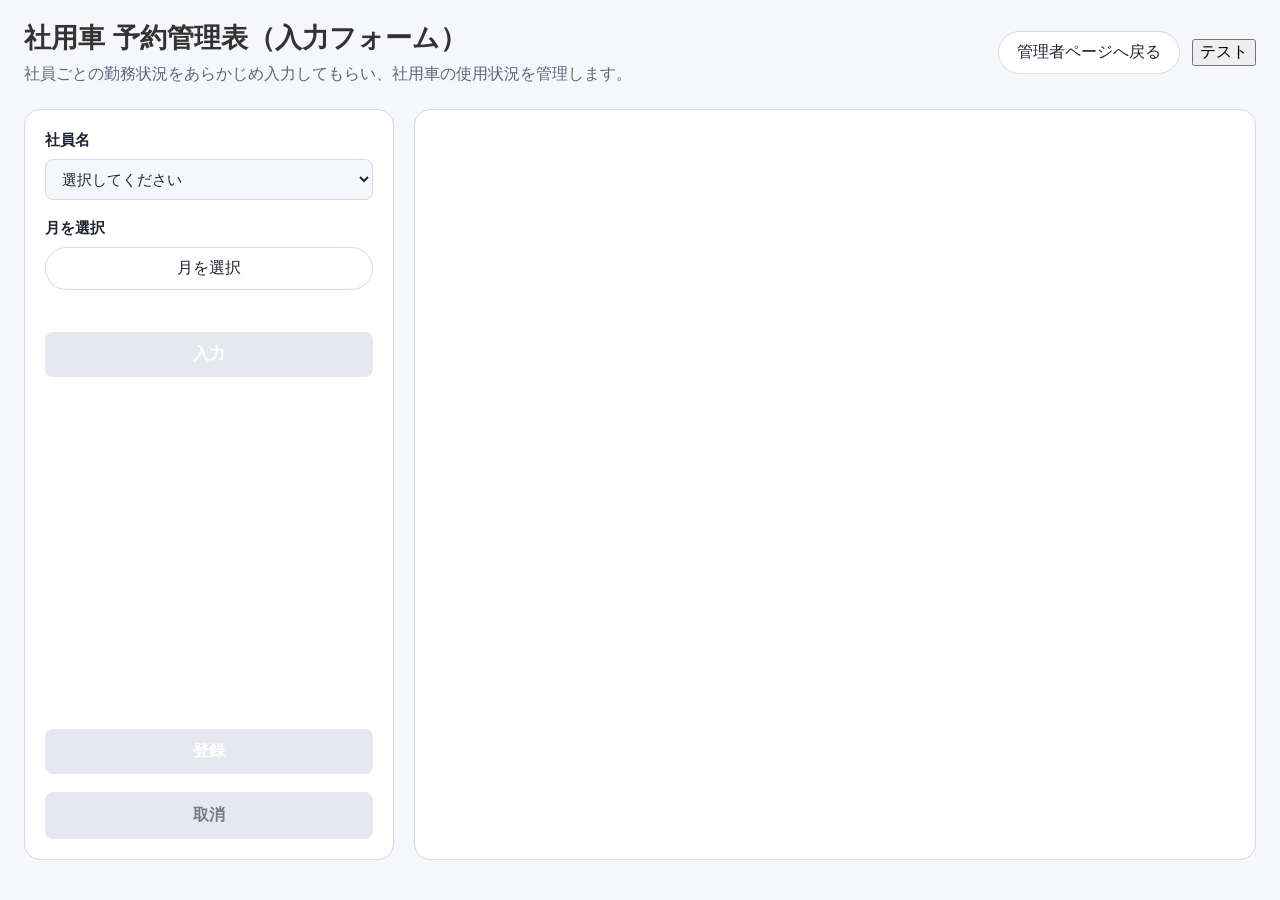
==== input.html @ ea2d9f54 "祝日色分け追加" ====
<!DOCTYPE html>
<html lang="ja">

<head>
  <meta charset="UTF-8" />
  <meta name="viewport" content="width=device-width, initial-scale=1.0" />
  <title>社用車 予約管理表</title>
  <link rel="stylesheet" href="css/style.css" />
  <link rel="stylesheet" href="css/layout.css" />
  <link rel="stylesheet" href="css/schedule.css" />
  <link rel="stylesheet" href="css/input.css" />
</head>

<body>
  <div class="app-shell">
    <header class="app-header">
      <div>
        <h1>社用車 予約管理表（入力フォーム）</h1>
        <p class="app-description">社員ごとの勤務状況をあらかじめ入力してもらい、社用車の使用状況を管理します。</p>
      </div>
      <div class="month-area">
        <a href="index.html" class="month-select-button">管理者ページへ戻る</a>
        <button onclick="google.script.run.testCall()">
          テスト
        </button>
      </div>
    </header>

    <main class="input-main">
      <aside class="input-sidebar">
        <div class="form-group">
          <label for="employeeSelect" class="form-label">社員名</label>
          <select id="employeeSelect" class="form-select">
            <option value="">選択してください</option>
            <option value="社員A">社員A</option>
            <option value="社員B">社員B</option>
            <option value="社員C">社員C</option>
            <option value="社員D">社員D</option>
            <option value="社員E">社員E</option>
            <option value="社員F">社員F</option>
            <option value="社員G">社員G</option>
            <option value="社員H">社員H</option>
            <option value="社員I">社員I</option>
            <option value="社員J">社員J</option>
          </select>
        </div>

        <div class="form-group">
          <label for="monthSelect" class="form-label">月を選択</label>
          <button type="button" id="monthSelectButton" class="month-select-button">月を選択</button>
          <p class="selected-month" id="selectedMonthLabel"></p>
        </div>

        <button type="button" id="inputButton" class="input-button" disabled>入力</button>
        <button type="button" id="registerButton" class="register-button" disabled>登録</button>
        <button type="button" id="cancelButton" class="cancel-button" disabled>取消</button>
      </aside>

      <section class="calendar-section" id="calendarSection">
        <!-- カレンダーはここに動的に生成される -->
      </section>
    </main>
  </div>

  <!-- 月選択モーダル -->
  <div class="modal-overlay hidden" id="monthModalOverlay">
    <div class="modal-card month-selection-card" role="dialog" aria-modal="true" aria-labelledby="monthModalTitle">
      <button class="modal-close" id="monthModalCloseButton">×</button>
      <h2 id="monthModalTitle">月を選択</h2>
      <div class="month-list" id="monthListContainer"></div>
    </div>
  </div>

  <!-- 勤務情報入力モーダル -->
  <div class="modal-overlay hidden" id="detailModalOverlay">
    <div class="modal-card" role="dialog" aria-modal="true" aria-labelledby="modalTitle">
      <button class="modal-close" id="modalCloseButton">×</button>
      <h2 id="modalTitle">勤務情報入力</h2>
      <div class="modal-content" id="modalContent">
        <div class="form-group">
          <p class="field-label">社員名</p>
          <p class="field-value" id="modalEmployeeName"></p>
        </div>
        <div class="form-row">
          <div class="form-group">
            <label for="modalStartDate" class="field-label">開始日</label>
            <input type="date" id="modalStartDate" class="form-input">
          </div>
          <div class="form-group">
            <label for="modalEndDate" class="field-label">終了日</label>
            <input type="date" id="modalEndDate" class="form-input">
          </div>
        </div>
        <div class="form-group">
          <label for="modalLocation" class="field-label">勤務地</label>
          <input type="text" id="modalLocation" class="form-input" placeholder="例：本社、在宅">
        </div>
        <div class="form-row">
          <div class="form-group">
            <label for="modalStartTime" class="field-label">開始時刻</label>
            <input type="time" id="modalStartTime" class="form-input" step="60">
          </div>
          <div class="form-group">
            <label for="modalEndTime" class="field-label">終了時刻</label>
            <input type="time" id="modalEndTime" class="form-input" step="60">
          </div>
        </div>
        <div class="form-group">
          <label for="modalRemarks" class="field-label">備考</label>
          <textarea id="modalRemarks" class="form-textarea" placeholder="特記事項があれば記入"></textarea>
        </div>
        <div class="modal-action-row">
          <button type="button" id="modalPlannedButton" class="modal-save-button planned-button">予定</button>
          <button type="button" id="modalConfirmedButton" class="modal-save-button confirmed-button">確定</button>
        </div>
      </div>
    </div>
  </div>

  <!-- 取消モーダル -->
  <div class="modal-overlay hidden" id="cancelModalOverlay">
    <div class="modal-card confirm-modal" role="dialog" aria-modal="true" aria-labelledby="cancelModalTitle">
      <button class="modal-close" id="cancelModalCloseButton">×</button>
      <h2 id="cancelModalTitle">勤務内容の取消</h2>
      <div class="modal-content">
        <div class="form-group">
          <label for="cancelDate" class="field-label">取消日</label>
          <input type="date" id="cancelDate" class="form-input">
        </div>
        <div class="confirm-buttons">
          <button type="button" id="cancelExecuteButton" class="confirm-button cancel-execute-button">取消</button>
          <button type="button" id="cancelBackButton" class="confirm-button confirm-no">戻る</button>
        </div>
      </div>
    </div>
  </div>

  <!-- 確認ダイアログ -->
  <div class="modal-overlay hidden" id="confirmModalOverlay">
    <div class="modal-card confirm-modal" role="dialog" aria-modal="true" aria-labelledby="confirmTitle">
      <h2 id="confirmTitle">確認</h2>
      <p id="confirmMessage">この内容で登録しますか？</p>
      <div class="confirm-buttons">
        <button type="button" id="confirmYesButton" class="confirm-button confirm-yes">はい</button>
        <button type="button" id="confirmNoButton" class="confirm-button confirm-no">いいえ</button>
      </div>
    </div>
  </div>

  <script src="js/input.js"></script>
</body>

</html>
---- css/style.css ----
:root {
  --bg: #f6f7fb;
  --surface: #ffffff;
  --surface-strong: #eef1f8;
  --border: #d6d9e6;
  --text: #1d2433;
  --muted: #5d677e;
  --primary: #3f71ff;
  --primary-soft: #e7efff;
  --danger: #e04f5f;
  --shadow: 0 18px 50px rgba(40, 57, 116, 0.08);
}

* {
  box-sizing: border-box;
}

html, body {
  margin: 0;
  height: 100%;
}

body {
  min-height: 100%;
  font-family: "Segoe UI", Arial, sans-serif;
  background: var(--bg);
  color: var(--text);
}

button {
  font: inherit;
}

a { color: inherit; text-decoration: none; }

.hidden {
  display: none !important;
}
---- css/layout.css ----
.app-shell {
  display: flex;
  flex-direction: column;
  min-height: 100vh;
  max-width: 1400px;
  margin: 0 auto;
  padding: 20px 24px 40px;
}

main {
  flex: 1;
  min-height: 0;
}

.schedule-panel {
  display: flex;
  flex-direction: column;
  min-height: 0;
  flex: 1;
  overflow: hidden;
}

.app-header {
  display: flex;
  flex-wrap: wrap;
  align-items: center;
  justify-content: space-between;
  gap: 16px;
  margin-bottom: 24px;
  color: #dd8888;
}

.app-header h1 {
  margin: 0 0 8px;
  font-size: clamp(1.7rem, 2vw, 2.4rem);
  color: #333333;
}

.app-description {
  margin: 0;
  color: var(--muted);
  max-width: 640px;
}

.month-area {
  display: flex;
  flex-wrap: wrap;
  align-items: center;
  gap: 12px;
}

.month-select-button {
  background: var(--surface);
  border: 1px solid var(--border);
  border-radius: 999px;
  color: var(--text);
  padding: 10px 18px;
  cursor: pointer;
  transition: all 0.2s ease;
}

.month-select-button:hover {
  background: var(--primary-soft);
  border-color: var(--primary);
}

.current-month {
  margin: 0;
  color: var(--muted);
  font-weight: 600;
}

.schedule-panel {
  background: var(--surface);
  border: 1px solid var(--border);
  border-radius: 20px;
  box-shadow: var(--shadow);
  padding: 18px;
}

.schedule-meta {
  margin-bottom: 16px;
  color: var(--muted);
}

.table-wrapper {
  width: 100%;
  overflow-x: auto;
  overflow-y: auto;
  flex: 1;
  min-height: 0;
}

.schedule-table {
  width: 100%;
  min-width: 960px;
  border-collapse: collapse;
}

@media (max-width: 980px) {
  .app-shell {
    padding: 16px;
  }
  .schedule-panel {
    padding: 14px;
  }
  .schedule-table {
    min-width: 720px;
  }
}
---- css/schedule.css ----
.table-wrapper {
  width: 100%;
  max-width: 100%;
  overflow: auto;
  flex: 1;
  min-height: 0;
}

.schedule-table {
  width: max-content;
  min-width: 960px;
  border-collapse: collapse;
}

.schedule-table th,
.schedule-table td {
  padding: 10px 12px;
  border: 1px solid var(--border);
}

.schedule-table thead th {
  background: var(--surface-strong);
  position: sticky;
  top: 0;
  z-index: 2;
  color: var(--muted);
  font-weight: 600;
}

.schedule-table thead th:first-child {
  position: sticky;
  left: 0;
  top: 0;
  z-index: 3;
  background: var(--surface-strong);
}

.schedule-table th:first-child,
.schedule-table td:first-child {
  position: sticky;
  left: 0;
  background: var(--surface);
  z-index: 1;
}

.schedule-table tbody tr:hover {
  background: rgba(63, 113, 255, 0.05);
}

.schedule-table td {
  min-width: 85px;
  text-align: center;
  cursor: pointer;
  padding: 10px 8px;
}

.schedule-table td.cell-filled {
  background: #eef6ff;
}

.schedule-table td.cell-empty {
  background: #fff;
  color: var(--muted);
}

.schedule-table th.weekday-holiday,
.schedule-table td.weekday-holiday {
  background: #dd8888;
}

.schedule-table th.weekday-sat,
.schedule-table td.weekday-sat {
  background: #aaaaaa;
}

.schedule-table th.weekday-sun,
.schedule-table td.weekday-sun {
  background: #dd8888;
}

.cell-time {
  font-size: 0.95rem;
  font-weight: 600;
}

.cell-location {
  font-size: 0.82rem;
  color: var(--muted);
  margin-top: 4px;
}

.month-list {
  display: grid;
  grid-template-columns: repeat(3, minmax(0, 1fr));
  gap: 10px;
  margin-top: 16px;
}

.month-list button {
  background: var(--surface);
  border: 1px solid var(--border);
  border-radius: 14px;
  padding: 10px 8px;
  font-size: 0.88rem;
  white-space: nowrap;
  cursor: pointer;
  transition: transform 0.2s ease, background 0.2s ease;
}

.month-list button.active,
.month-list button:hover {
  background: var(--primary);
  color: white;
  transform: translateY(-1px);
}

.month-selection-card {
  width: min(520px, 100%);
}

.modal-overlay {
  position: fixed;
  inset: 0;
  background: rgba(10, 20, 40, 0.45);
  display: grid;
  place-items: center;
  padding: 20px;
  z-index: 10;
}

.modal-card {
  width: min(560px, 100%);
  background: var(--surface);
  border-radius: 22px;
  padding: 24px 24px 20px;
  box-shadow: var(--shadow);
  position: relative;
}

.modal-close {
  position: absolute;
  top: 14px;
  right: 14px;
  width: 38px;
  height: 38px;
  border: none;
  border-radius: 50%;
  background: var(--surface-strong);
  color: var(--text);
  font-size: 1.1rem;
  cursor: pointer;
}

.modal-content p {
  margin: 0 0 14px;
  line-height: 1.55;
}

.modal-content .field-label {
  font-weight: 700;
  margin-bottom: 4px;
  display: block;
}

.modal-content .field-value {
  background: var(--bg);
  padding: 12px;
  border-radius: 12px;
  border: 1px solid var(--border);
}

@media (max-width: 720px) {
  .schedule-table {
    min-width: 100%;
  }
  .schedule-table th,
  .schedule-table td {
    padding: 8px 10px;
  }
  .modal-card {
    padding: 18px 18px 16px;
  }
}
---- css/input.css ----
/* input.html 用スタイル */

.input-main {
  display: flex;
  gap: 20px;
  min-height: 0;
  flex: 1;
}

.input-sidebar {
  width: 30%;
  background: var(--surface);
  border: 1px solid var(--border);
  border-radius: 16px;
  padding: 20px;
  display: flex;
  flex-direction: column;
  gap: 18px;
  overflow-y: auto;
}

.calendar-section {
  flex: 1;
  background: var(--surface);
  border: 1px solid var(--border);
  border-radius: 16px;
  padding: 20px;
  overflow-y: auto;
}

/* フォーム要素 */
.form-group {
  display: flex;
  flex-direction: column;
  gap: 8px;
}

.form-label {
  font-weight: 600;
  color: var(--text);
  font-size: 0.95rem;
}

.form-select,
.form-input,
.form-textarea {
  padding: 10px 12px;
  border: 1px solid var(--border);
  border-radius: 8px;
  font-family: inherit;
  font-size: 0.95rem;
  color: var(--text);
  background: var(--bg);
}

.form-select:focus,
.form-input:focus,
.form-textarea:focus {
  outline: none;
  border-color: var(--primary);
  background: var(--surface);
}

.form-select {
  cursor: pointer;
}

.form-textarea {
  resize: vertical;
  min-height: 80px;
}

.selected-month {
  margin: 0;
  color: var(--muted);
  font-size: 0.9rem;
  padding: 8px 0;
}

.input-button,
.register-button,
.cancel-button {
  background: var(--primary);
  color: white;
  border: none;
  border-radius: 8px;
  padding: 12px;
  font-weight: 600;
  cursor: pointer;
  transition: opacity 0.2s ease;
  margin-top: auto;
}

.input-button {
  margin-top: 0;
}

.cancel-button {
  margin-top: 0;
  background: var(--surface);
  border: 1px solid var(--border);
  color: var(--text);
}

.input-button:hover:not(:disabled),
.register-button:hover:not(:disabled) {
  opacity: 0.9;
}

.cancel-button:hover:not(:disabled) {
  background: #ff7777;
  border-color: #ff7777;
  color: white;
}

.input-button:disabled,
.register-button:disabled,
.cancel-button:disabled {
  background: var(--border);
  cursor: not-allowed;
  opacity: 0.6;
}

.form-row {
  display: grid;
  grid-template-columns: repeat(2, minmax(0, 1fr));
  gap: 12px;
}

/* カレンダーグリッド */
.calendar-container {
  display: flex;
  flex-direction: column;
  gap: 12px;
}

.calendar-header {
  text-align: center;
  font-size: 1.2rem;
  font-weight: 600;
  color: var(--text);
  margin-bottom: 12px;
}

.calendar-weekdays {
  display: grid;
  grid-template-columns: repeat(7, 1fr);
  gap: 8px;
  margin-bottom: 8px;
}

.weekday-label {
  text-align: center;
  font-weight: 600;
  font-size: 0.9rem;
  padding: 8px 4px;
  color: var(--muted);
}

.calendar-grid {
  display: grid;
  grid-template-columns: repeat(7, 1fr);
  gap: 8px;
}

.calendar-cell {
  aspect-ratio: 1 / 1;
  border: 1px solid var(--border);
  border-radius: 8px;
  padding: 8px;
  cursor: default;
  display: flex;
  flex-direction: column;
  justify-content: flex-start;
  align-items: center;
  font-size: 0.85rem;
  transition: background 0.2s ease, border-color 0.2s ease;
  background: var(--surface-strong);
  overflow: hidden;
  text-align: center;
}

.calendar-cell:hover {
  border-color: var(--border);
}

.calendar-cell.other-month {
  background: var(--bg);
  color: var(--muted);
  cursor: default;
}

.calendar-cell.other-month:hover {
  border-color: var(--border);
  background: var(--bg);
}

.calendar-cell.weekend-sun {
  background: #dd8888;
  color: white;
}

.calendar-cell.weekend-sat {
  background: #aaaaaa;
  color: white;
}

.calendar-cell.weekend-sun:hover,
.calendar-cell.weekend-sat:hover {
  border-color: var(--text);
}

.calendar-cell.registered {
  border: 2px solid var(--primary);
  background: #e7efff;
}

.calendar-cell.status-planned {
  background: #77eeee;
  color: var(--text);
}

.calendar-cell.status-confirmed {
  background: #cceecc;
  color: var(--text);
}

.calendar-cell.selected {
  border: 2px solid var(--primary);
  background: rgba(63, 113, 255, 0.2);
}

.cell-day {
  font-weight: 600;
  font-size: 1rem;
  margin-bottom: 2px;
}

.cell-time {
  font-size: 0.7rem;
  line-height: 1.2;
  color: inherit;
}

.cell-location {
  font-size: 0.7rem;
  line-height: 1.2;
  color: inherit;
}

/* モーダル（既存スタイルの調整） */
.modal-card {
  max-height: 85vh;
  display: flex;
  flex-direction: column;
}

.modal-content {
  flex: 1;
  overflow-y: auto;
  padding-right: 12px;
}

.modal-content::-webkit-scrollbar {
  width: 6px;
}

.modal-content::-webkit-scrollbar-track {
  background: var(--bg);
  border-radius: 4px;
}

.modal-content::-webkit-scrollbar-thumb {
  background: var(--border);
  border-radius: 4px;
}

.modal-content::-webkit-scrollbar-thumb:hover {
  background: var(--muted);
}

.modal-save-button {
  background: var(--primary);
  color: white;
  border: none;
  border-radius: 8px;
  padding: 12px 20px;
  font-weight: 600;
  cursor: pointer;
  width: 100%;
  margin-top: 16px;
  transition: opacity 0.2s ease;
  flex-shrink: 0;
}

.modal-save-button:hover {
  opacity: 0.9;
}

.modal-action-row {
  display: grid;
  grid-template-columns: repeat(2, minmax(0, 1fr));
  gap: 12px;
  margin-top: 16px;
}

.modal-action-row .modal-save-button {
  margin-top: 0;
}

.planned-button {
  background: #3f8f9f;
}

.confirmed-button {
  background: #46965c;
}

.confirm-modal {
  width: min(400px, 100%);
}

.confirm-buttons {
  display: flex;
  gap: 12px;
  justify-content: flex-end;
  margin-top: 20px;
}

.confirm-button {
  padding: 10px 20px;
  border: none;
  border-radius: 8px;
  font-weight: 600;
  cursor: pointer;
  transition: opacity 0.2s ease;
}

.confirm-yes {
  background: var(--primary);
  color: white;
}

.confirm-yes:hover {
  opacity: 0.9;
}

.confirm-no {
  background: var(--border);
  color: var(--text);
}

.confirm-no:hover {
  opacity: 0.7;
}

.cancel-execute-button {
  background: #ff7777;
  color: white;
}

.cancel-execute-button:hover {
  opacity: 0.9;
}

/* モーダル内フォーム要素 */
.field-label {
  font-weight: 700;
  margin-bottom: 4px;
  display: block;
  color: var(--text);
}

.field-value {
  background: var(--bg);
  padding: 10px;
  border-radius: 8px;
  border: 1px solid var(--border);
  margin: 0;
  color: var(--text);
}

.form-input,
.form-textarea {
  width: 100%;
  box-sizing: border-box;
}

/* レスポンシブ */
@media (max-width: 1024px) {
  .input-main {
    flex-direction: column;
    gap: 16px;
  }

  .input-sidebar {
    width: 100%;
    max-height: 200px;
  }

  .calendar-section {
    flex: 1;
  }

  .calendar-cell {
    font-size: 0.75rem;
  }
}

@media (max-width: 720px) {
  .input-sidebar {
    max-height: none;
  }

  .form-row {
    grid-template-columns: 1fr;
  }

  .calendar-grid {
    gap: 4px;
  }

  .calendar-cell {
    padding: 4px;
    font-size: 0.65rem;
  }
}
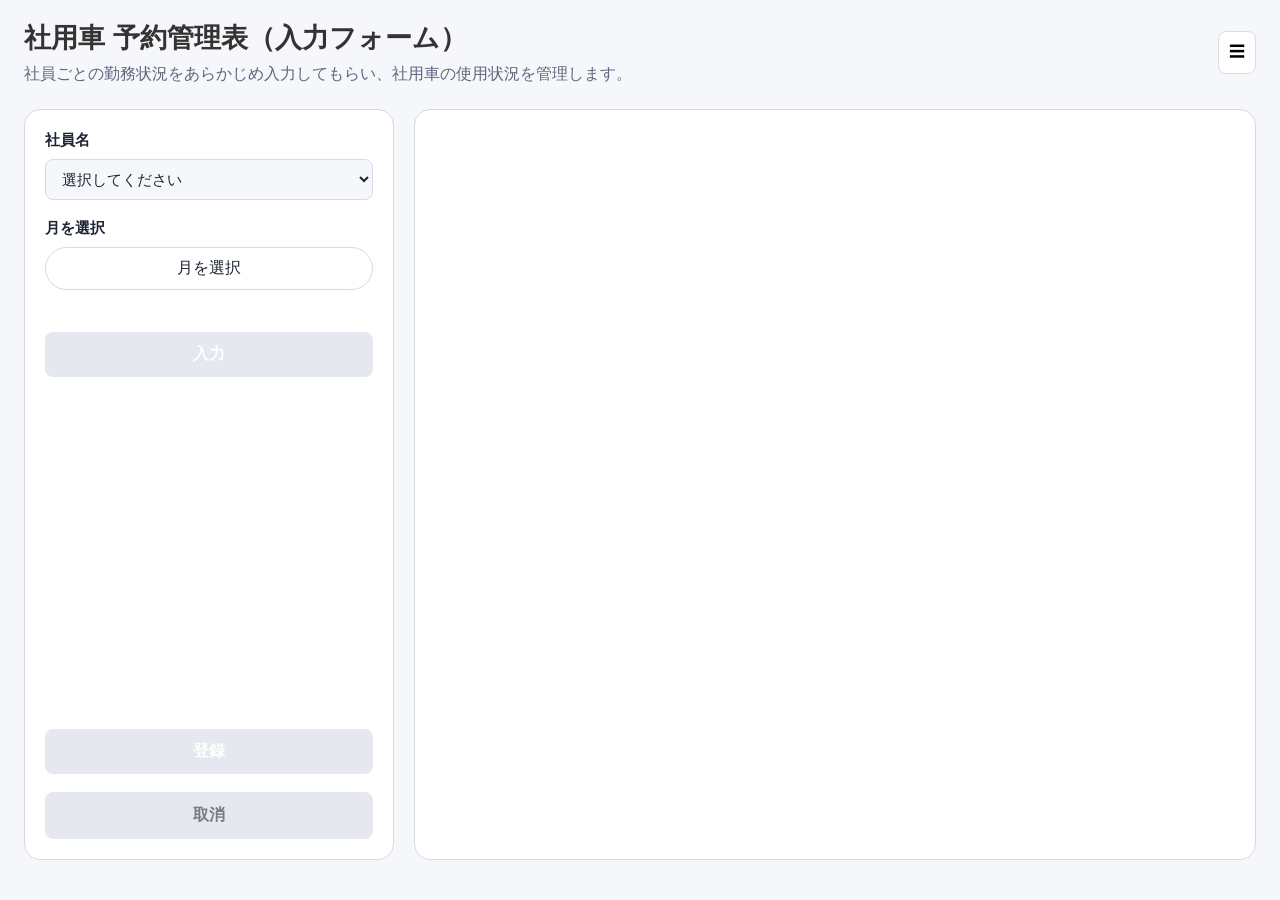
==== commit 18569c24: "UI改善とハンバーガーメニュー追加" ====
--- a/input.html
+++ b/input.html
@@ -19,12 +19,18 @@
         <p class="app-description">社員ごとの勤務状況をあらかじめ入力してもらい、社用車の使用状況を管理します。</p>
       </div>
       <div class="month-area">
-        <a href="index.html" class="month-select-button">管理者ページへ戻る</a>
-        <button onclick="google.script.run.testCall()">
-          テスト
-        </button>
+        <button class="menu-button" id="menuButton">☰</button>
       </div>
     </header>
+
+    <div class="menu-overlay hidden" id="menuOverlay"></div>
+    
+    <nav class="menu-panel hidden" id="menuPanel">
+      <a href="index.html" class="menu-item">予約表</a>
+      <a href="input.html" class="menu-item current">入力画面</a>
+    </nav>
+
+
 
     <main class="input-main">
       <aside class="input-sidebar">
--- a/css/layout.css
+++ b/css/layout.css
@@ -40,6 +40,14 @@
   margin: 0;
   color: var(--muted);
   max-width: 640px;
+}
+
+.menu-button {
+  padding: 10px;
+  border: 1px solid #dddddd;
+  border-radius: 8px;
+  background: white;
+  cursor: pointer;
 }
 
 .month-area {
--- a/css/schedule.css
+++ b/css/schedule.css
@@ -1,3 +1,50 @@
+/* ハンバーガーメニューのプロパティ */
+.menu-overlay {
+  position: fixed;
+  inset: 0;
+  background: rgba(0, 0, 0, 0.2);
+  z-index: 900;
+}
+
+.hidden {
+  display: none;
+}
+
+.menu-panel {
+  position: fixed;
+  top: 0;
+  left: 0;
+  padding-top: 24px;
+
+  width: 220px;
+  height: 100%;
+
+  background: white;
+  border-left: 1px solid #dddddd;
+
+  z-index: 1000;
+}
+
+.menu-item {
+  display: block;
+  padding: 16px;
+  color: #333333;
+  text-decoration: none;
+  transition:
+    background-color 0.5s ease,
+    border-color 0.5s ease;
+}
+
+.menu-item:hover {
+  background: #eeeeee;
+}
+
+.menu-item.current {
+  border-left: 4px solid #4a90e2;
+  background: #f8f8f8;
+  font-weight: bold;
+}
+
 .table-wrapper {
   width: 100%;
   max-width: 100%;
@@ -87,6 +134,16 @@
   font-size: 0.82rem;
   color: var(--muted);
   margin-top: 4px;
+}
+
+.schedule-table td.status-planned {
+  background: #77eeee;
+  color: var(--text);
+}
+
+.schedule-table td.status-confirmed {
+  background: #cceecc;
+  color: var(--text);
 }
 
 .month-list {
@@ -173,11 +230,13 @@
   .schedule-table {
     min-width: 100%;
   }
+
   .schedule-table th,
   .schedule-table td {
     padding: 8px 10px;
   }
+
   .modal-card {
     padding: 18px 18px 16px;
   }
-}
+}
--- a/css/input.css
+++ b/css/input.css
@@ -195,6 +195,11 @@
   background: var(--bg);
 }
 
+.calendar-cell.weekday-holiday {
+  background: #dd8888;
+  color: white;
+}
+
 .calendar-cell.weekend-sun {
   background: #dd8888;
   color: white;
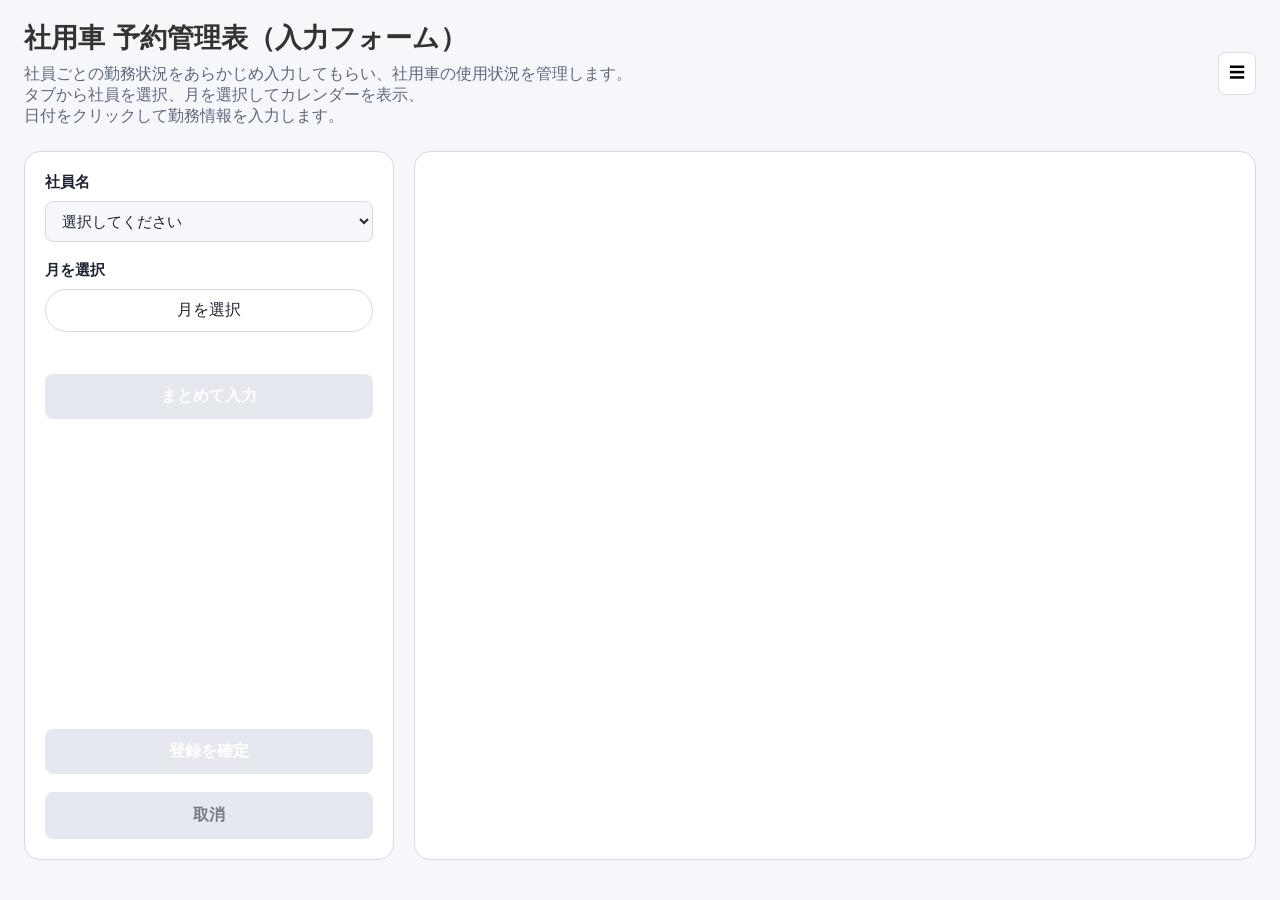
==== commit f9149e56: "説明文の一部追加" ====
--- a/input.html
+++ b/input.html
@@ -17,6 +17,8 @@
       <div>
         <h1>社用車 予約管理表（入力フォーム）</h1>
         <p class="app-description">社員ごとの勤務状況をあらかじめ入力してもらい、社用車の使用状況を管理します。</p>
+        <p class="app-description">タブから社員を選択、月を選択してカレンダーを表示、</p>
+        <p class="app-description">日付をクリックして勤務情報を入力します。</p>
       </div>
       <div class="month-area">
         <button class="menu-button" id="menuButton">☰</button>
@@ -57,8 +59,8 @@
           <p class="selected-month" id="selectedMonthLabel"></p>
         </div>
 
-        <button type="button" id="inputButton" class="input-button" disabled>入力</button>
-        <button type="button" id="registerButton" class="register-button" disabled>登録</button>
+        <button type="button" id="inputButton" class="input-button" disabled>まとめて入力</button>
+        <button type="button" id="registerButton" class="register-button" disabled>登録を確定</button>
         <button type="button" id="cancelButton" class="cancel-button" disabled>取消</button>
       </aside>
 
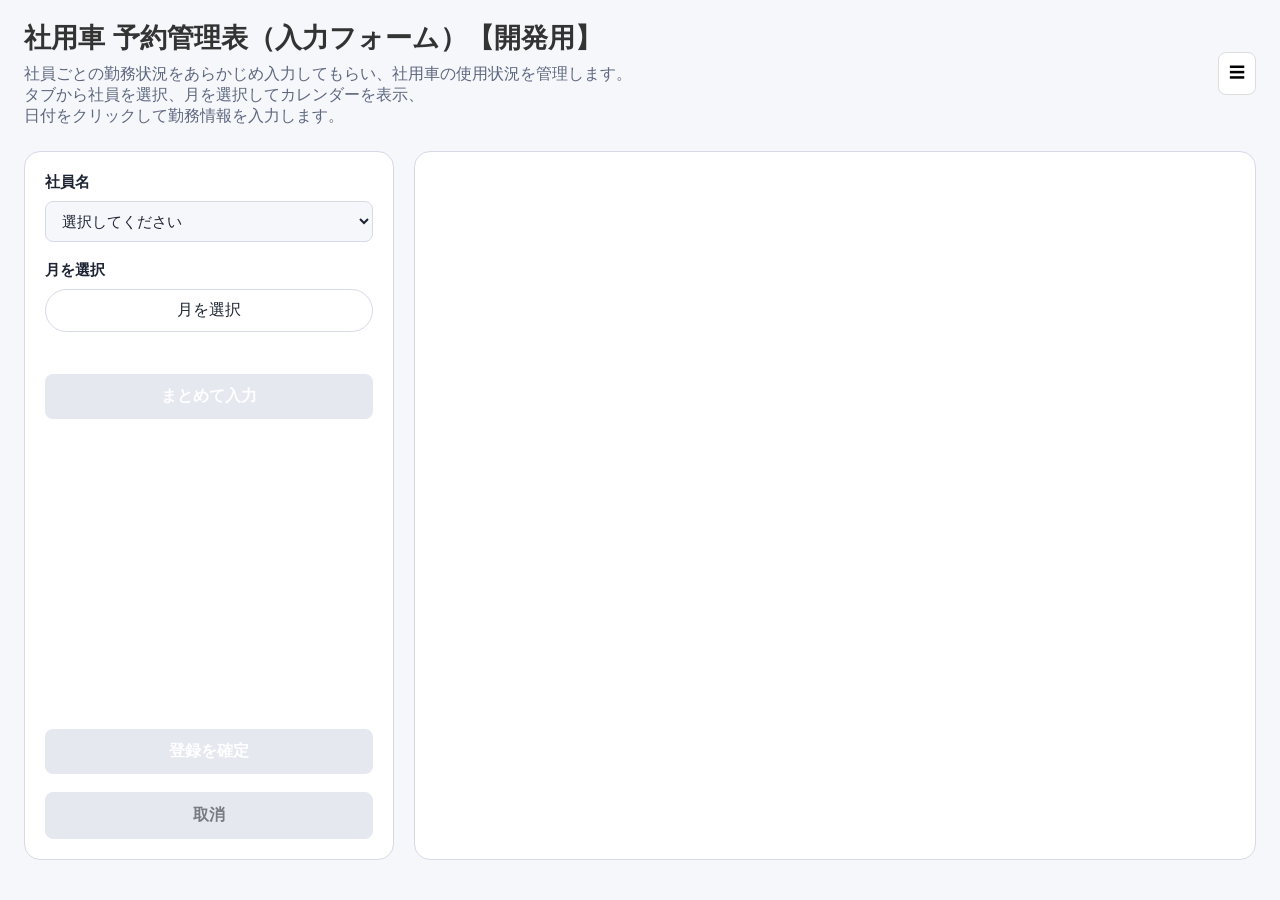
==== commit 012c48e0: "本番環境の識別表示を修正" ====
--- a/input.html
+++ b/input.html
@@ -4,7 +4,7 @@
 <head>
   <meta charset="UTF-8" />
   <meta name="viewport" content="width=device-width, initial-scale=1.0" />
-  <title>社用車 予約管理表</title>
+  <title>社用車 予約管理表 【開発用】</title>
   <link rel="stylesheet" href="css/style.css" />
   <link rel="stylesheet" href="css/layout.css" />
   <link rel="stylesheet" href="css/schedule.css" />
@@ -15,7 +15,7 @@
   <div class="app-shell">
     <header class="app-header">
       <div>
-        <h1>社用車 予約管理表（入力フォーム）</h1>
+        <h1>社用車 予約管理表（入力フォーム）【開発用】</h1>
         <p class="app-description">社員ごとの勤務状況をあらかじめ入力してもらい、社用車の使用状況を管理します。</p>
         <p class="app-description">タブから社員を選択、月を選択してカレンダーを表示、</p>
         <p class="app-description">日付をクリックして勤務情報を入力します。</p>
@@ -99,9 +99,19 @@
             <input type="date" id="modalEndDate" class="form-input">
           </div>
         </div>
-        <div class="form-group">
-          <label for="modalLocation" class="field-label">勤務地</label>
-          <input type="text" id="modalLocation" class="form-input" placeholder="例：本社、在宅">
+        <div class="form-row">
+          <div class="form-group">
+            <label for="modalVehicle" class="field-label">車両</label>
+            <select id="modalVehicle" class="form-input" required>
+              <option value="">車両を選択してください</option>
+              <option value="社用車1">社用車1</option>
+              <option value="社用車2">社用車2</option>
+            </select>
+          </div>
+          <div class="form-group">
+            <label for="modalLocation" class="field-label">勤務地</label>
+            <input type="text" id="modalLocation" class="form-input" placeholder="例：本社、在宅">
+          </div>
         </div>
         <div class="form-row">
           <div class="form-group">
@@ -117,10 +127,10 @@
           <label for="modalRemarks" class="field-label">備考</label>
           <textarea id="modalRemarks" class="form-textarea" placeholder="特記事項があれば記入"></textarea>
         </div>
-        <div class="modal-action-row">
-          <button type="button" id="modalPlannedButton" class="modal-save-button planned-button">予定</button>
-          <button type="button" id="modalConfirmedButton" class="modal-save-button confirmed-button">確定</button>
-        </div>
+      </div>
+      <div class="modal-action-row">
+        <button type="button" id="modalPlannedButton" class="modal-save-button planned-button">予定</button>
+        <button type="button" id="modalConfirmedButton" class="modal-save-button confirmed-button">確定</button>
       </div>
     </div>
   </div>
--- a/css/schedule.css
+++ b/css/schedule.css
@@ -187,11 +187,20 @@
 
 .modal-card {
   width: min(560px, 100%);
+  max-height: 85vh;
   background: var(--surface);
   border-radius: 22px;
   padding: 24px 24px 20px;
   box-shadow: var(--shadow);
   position: relative;
+  display: flex;
+  flex-direction: column;
+}
+
+.modal-content {
+  max-height: calc(85vh - 90px);
+  overflow-y: auto;
+  padding-right: 4px;
 }
 
 .modal-close {
--- a/css/input.css
+++ b/css/input.css
@@ -254,19 +254,27 @@
 }
 
 /* モーダル（既存スタイルの調整） */
-.modal-card {
+#detailModalOverlay .modal-card {
   max-height: 85vh;
   display: flex;
   flex-direction: column;
 }
 
-.modal-content {
+#detailModalOverlay .modal-content {
   flex: 1;
   overflow-y: auto;
   padding-right: 12px;
 }
 
-.modal-content::-webkit-scrollbar {
+.modal-action-row {
+  display: grid;
+  grid-template-columns: repeat(2, minmax(0, 1fr));
+  gap: 12px;
+  margin-top: 16px;
+  flex-shrink: 0;
+}
+
+#detailModalOverlay .modal-content::-webkit-scrollbar {
   width: 6px;
 }
 
